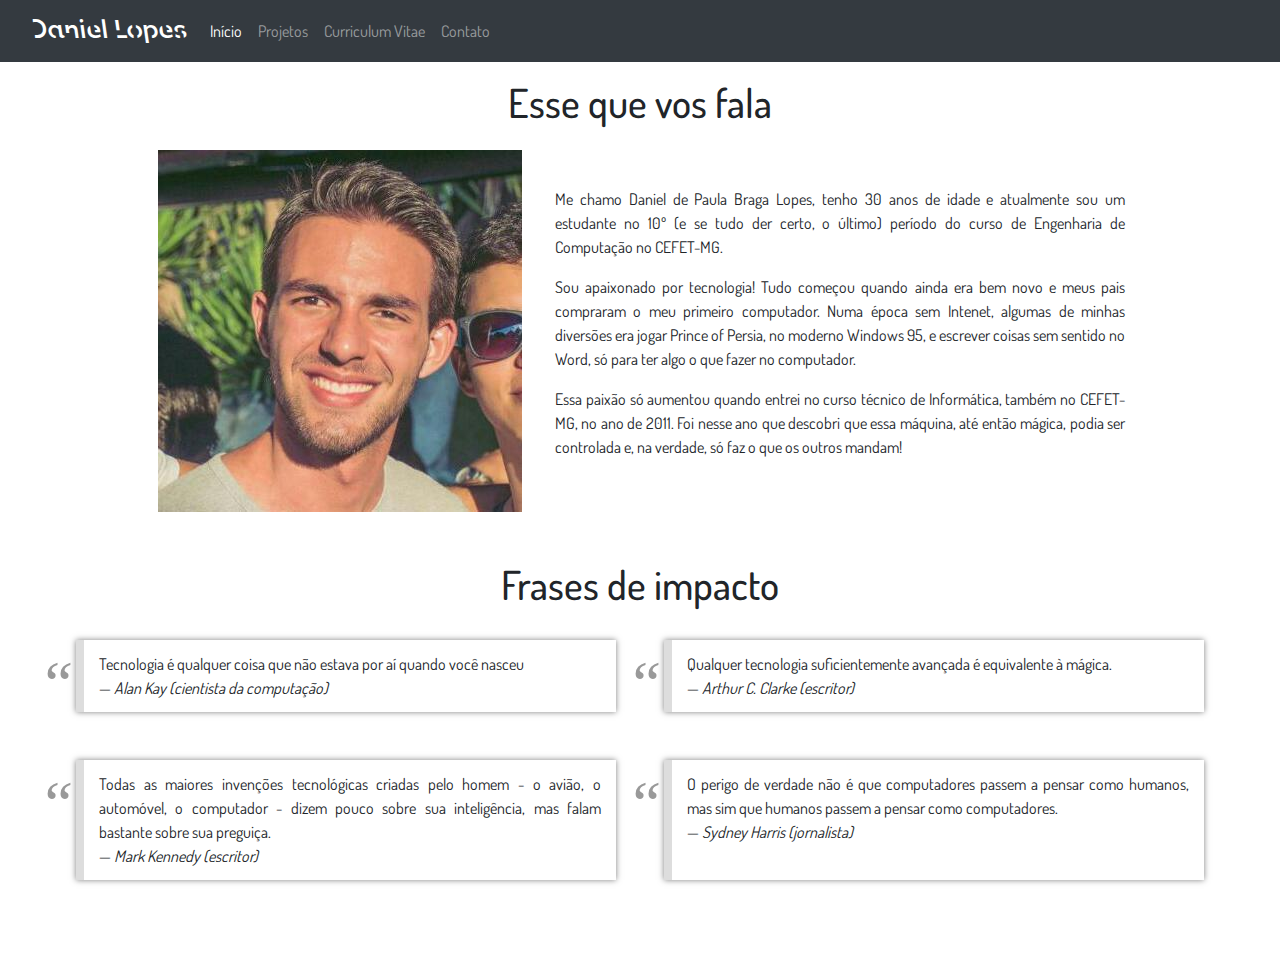
==== index.html @ 92be1e5f "Site pessoal" ====
<!DOCTYPE html>
<html lang="en">
  <head>
    <!-- Required meta tags -->
    <meta charset="utf-8">
    <meta name="viewport" content="width=device-width, initial-scale=1, shrink-to-fit=no">

    <!-- Bootstrap CSS -->
    <link rel="stylesheet" href="plugins/bootstrap/css/bootstrap.min.css">
    <link rel="stylesheet" href="css/estilo.css">

    <title>Daniel Lopes</title>
  </head>
  <body>
    <header>
    </header>
    <main>
      <div class="container-fluid">
        <section class="row justify-content-center align-items-center">
          <h1 class="col-12 text-center mt-3 mb-4">Esse que vos fala</h1>
          <div class="col-md-4 col-12 text-center">
            <img src="imgs/perfil.jpeg" alt="Foto do perfil"/>
          </div>
          <div class="col-md-6 col-12 text-justify">
            <p>Me chamo Daniel de Paula Braga Lopes, tenho <span id="idade">22</span> anos de idade e atualmente sou um estudante no 10º (e se tudo der certo, o último) período do curso de Engenharia de Computação no CEFET-MG.</p>
            <p>Sou apaixonado por tecnologia! Tudo começou quando ainda era bem novo e meus pais compraram o meu primeiro computador. Numa época sem Intenet, algumas de minhas diversões era jogar Prince of Persia, no moderno Windows 95, e escrever coisas sem sentido no Word, só para ter algo o que fazer no computador.</p>
            <p>Essa paixão só aumentou quando entrei no curso técnico de Informática, também no CEFET-MG, no ano de 2011. Foi nesse ano que descobri que essa máquina, até então mágica, podia ser controlada e, na verdade, só faz o que os outros mandam!</p>
          </div>
        </section>
        <section class="row justify-content-center">
          <h1 class="col-12 text-center mt-5 mb-2">Frases de impacto</h1>
          <blockquote class="col-md-6 col-12">
              Tecnologia é qualquer coisa que não estava por aí quando você nasceu
            <footer>— <cite>Alan Kay (cientista da computação)</cite></footer>
          </blockquote>
          <blockquote class="col-md-6 col-12">
              Qualquer tecnologia suficientemente avançada é equivalente à mágica.
            <footer>— <cite>Arthur C. Clarke (escritor)</cite></footer>
          </blockquote>
          <blockquote class="col-md-6 col-12">
              Todas as maiores invenções tecnológicas criadas pelo homem - o avião, o automóvel, o computador - dizem pouco sobre sua inteligência, mas falam bastante sobre sua preguiça.
            <footer>— <cite>Mark Kennedy (escritor)</cite></footer>
          </blockquote>
          <blockquote class="col-md-6 col-12">
              O perigo de verdade não é que computadores passem a pensar como humanos, mas sim que humanos passem a pensar como computadores.
            <footer>— <cite>Sydney Harris (jornalista)</cite></footer>
          </blockquote>
        </section>
      </div>
    </main>
    <script src="js/add.navbar.js"></script>
    <!-- Optional JavaScript -->
    <!-- jQuery first, then Popper.js, then Bootstrap JS -->
    <script src="plugins/bootstrap/js/jquery-3.3.1.min.js"></script>
    <script src="plugins/bootstrap/js/popper.min.js"></script>
    <script src="plugins/bootstrap/js/bootstrap.min.js"></script>
  </body>
</html>
---- css/estilo.css ----
@import url('https://fonts.googleapis.com/css?family=Dosis');

@font-face {
    font-family: 'SansForgetica';
    src: url('fonts/SansForgetica-Regular.otf');
}

body {
    font-family: 'Dosis', sans-serif;
}

main {
    margin-bottom: 50px;
    padding-left: 40px;
    padding-right: 40px;
}

.hidden {
    display: none;
}

.logo {
    font-family: 'SansForgetica', 'Dosis', sans-serif;
    font-size: 18pt;
}

#map, #directionsPanel {
    height: 500px;
}

#directionsPanel {
    overflow-y: auto;
}

blockquote {
    -webkit-box-shadow: 0 0 6px rgba(0,0,0,0.5);
    -moz-box-shadow: 0 0 6px rgba(0,0,0,0.5);
    box-shadow: 0 0 6px rgba(0,0,0,0.5);
    margin: 1.5em;
    padding: .75em .5em .75em 1em;
    background: #fff;
    border-left: 0.5em solid #DDD;
    text-align: justify;
}

blockquote:before {
    display: block;
    height: 0;
    content: "“";
    margin-left: -.95em;
    font: italic 400%/1 Cochin,Georgia,"Times New Roman", serif;
    color: #999;
}

blockquote footer {
    margin-bottom: 0;
}

p, blockquote, footer {
    font-size: 1em;
    line-height: 1.5;
}

.media img {
    cursor: pointer;
}

@media (min-width: 768px) {
    blockquote.col-md-6 {
        -ms-flex: 0 0 45%;
        flex: 0 0 45%;
        max-width: 45%;
    }
}

.grafico {
    height: 500px;
}
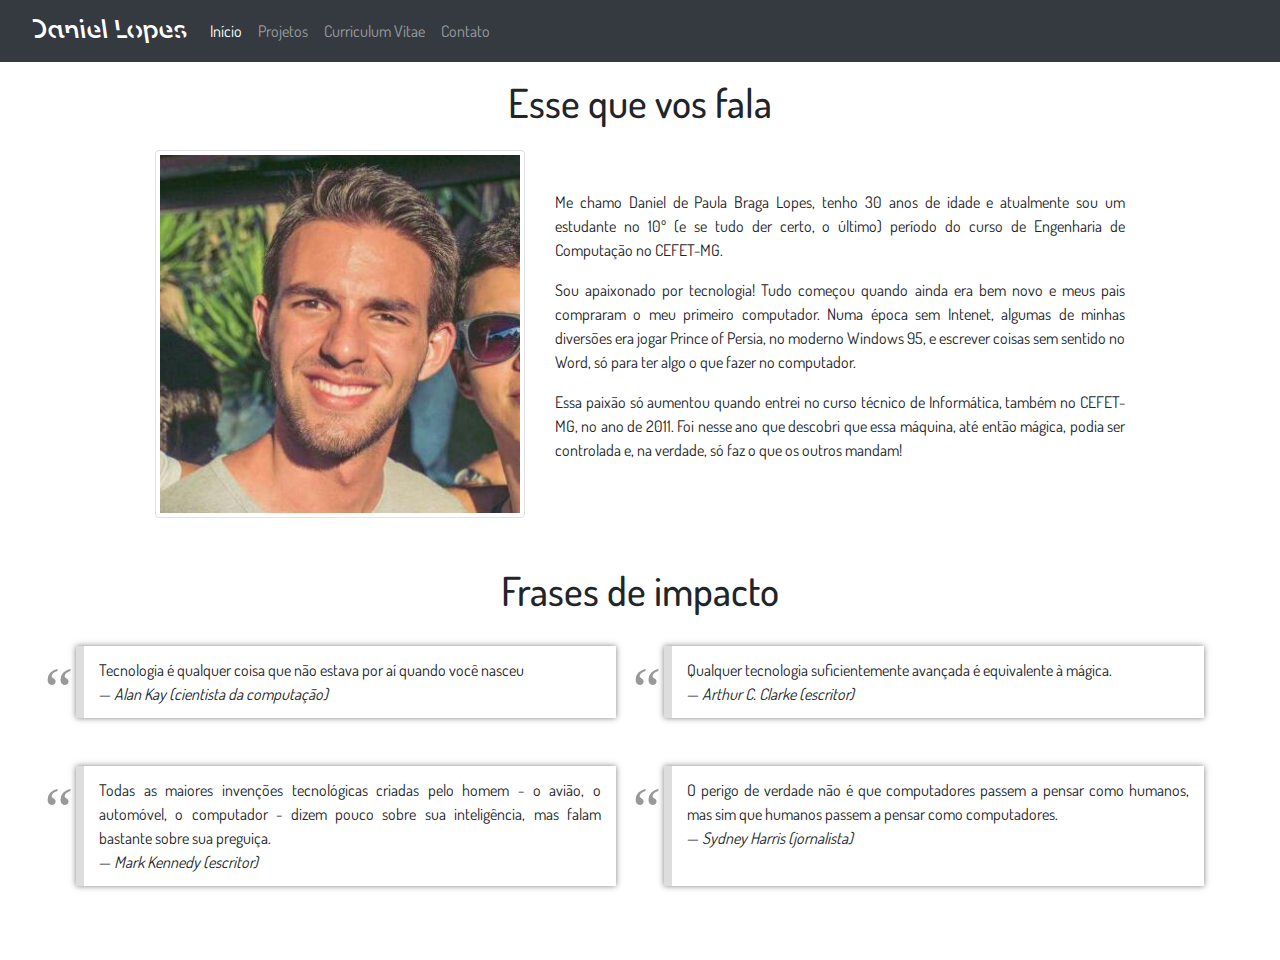
==== commit eb23a960: "Acerto classe img" ====
--- a/index.html
+++ b/index.html
@@ -7,6 +7,7 @@
 
     <!-- Bootstrap CSS -->
     <link rel="stylesheet" href="plugins/bootstrap/css/bootstrap.min.css">
+    <link rel="shortcut icon" href="favicon.ico" type="image/x-icon"/>
     <link rel="stylesheet" href="css/estilo.css">
 
     <title>Daniel Lopes</title>
@@ -19,7 +20,7 @@
         <section class="row justify-content-center align-items-center">
           <h1 class="col-12 text-center mt-3 mb-4">Esse que vos fala</h1>
           <div class="col-md-4 col-12 text-center">
-            <img src="imgs/perfil.jpeg" alt="Foto do perfil"/>
+            <img class="img-thumbnail" src="imgs/perfil.jpeg" alt="Foto do perfil"/>
           </div>
           <div class="col-md-6 col-12 text-justify">
             <p>Me chamo Daniel de Paula Braga Lopes, tenho <span id="idade">22</span> anos de idade e atualmente sou um estudante no 10º (e se tudo der certo, o último) período do curso de Engenharia de Computação no CEFET-MG.</p>
